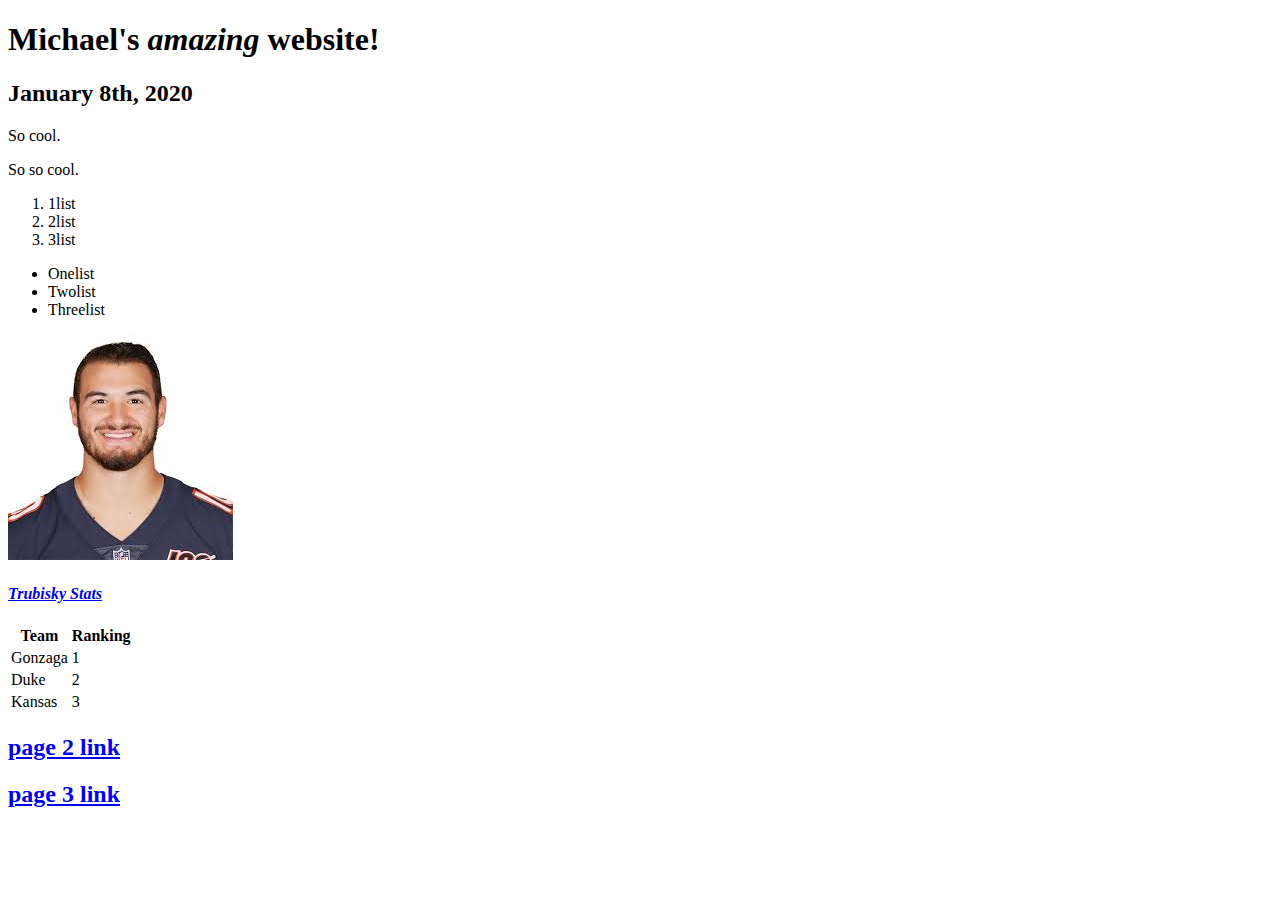
==== index.html @ f8ca289b "Initial commit" ====
<!DOCTYPE html>
<html>
<head>
    <title> Michael's Website </title>
</head>

<body>  
    <h1> 
        Michael's 
        <em>amazing</em> 
        website! 
    </h1>

    <h2>
        January 
        <strong>8th, </strong>
        2020 
    </h2> 

    <p>So cool. </p>
    <p>So so cool. </p>

    <ol> 
        <li> 1list </li>
        <li> 2list </li>
        <li> 3list </li> 
    </ol>

    <ul>
        <li>Onelist</li>
        <li>Twolist</li>
        <li>Threelist</li>
    </ul>

    <div>
        <img src="10gawd.jpg">    
    </div>

    <a href = https://www.espn.com/nfl/player/_/id/3039707/mitchell-trubisky> <h4><em>Trubisky Stats </em></h4></a>

    <table>
        <tr>
            <th>Team</th>
            <th>Ranking</th>
        </tr>
        <tr>
            <td>Gonzaga</td>
            <td>1</td>
        </tr>
        <tr>
            <td>Duke</td>
            <td>2</td>
        </tr>
        <tr>
            <td>Kansas</td>
            <td>3</td>
        </tr>
    </table>


    <a href = "pages/page2.html"> <h2>page 2 link</h2> </a>
    <a href = "pages/page3.html"> <h2> page 3 link </h2> </a>

</body>

</html>
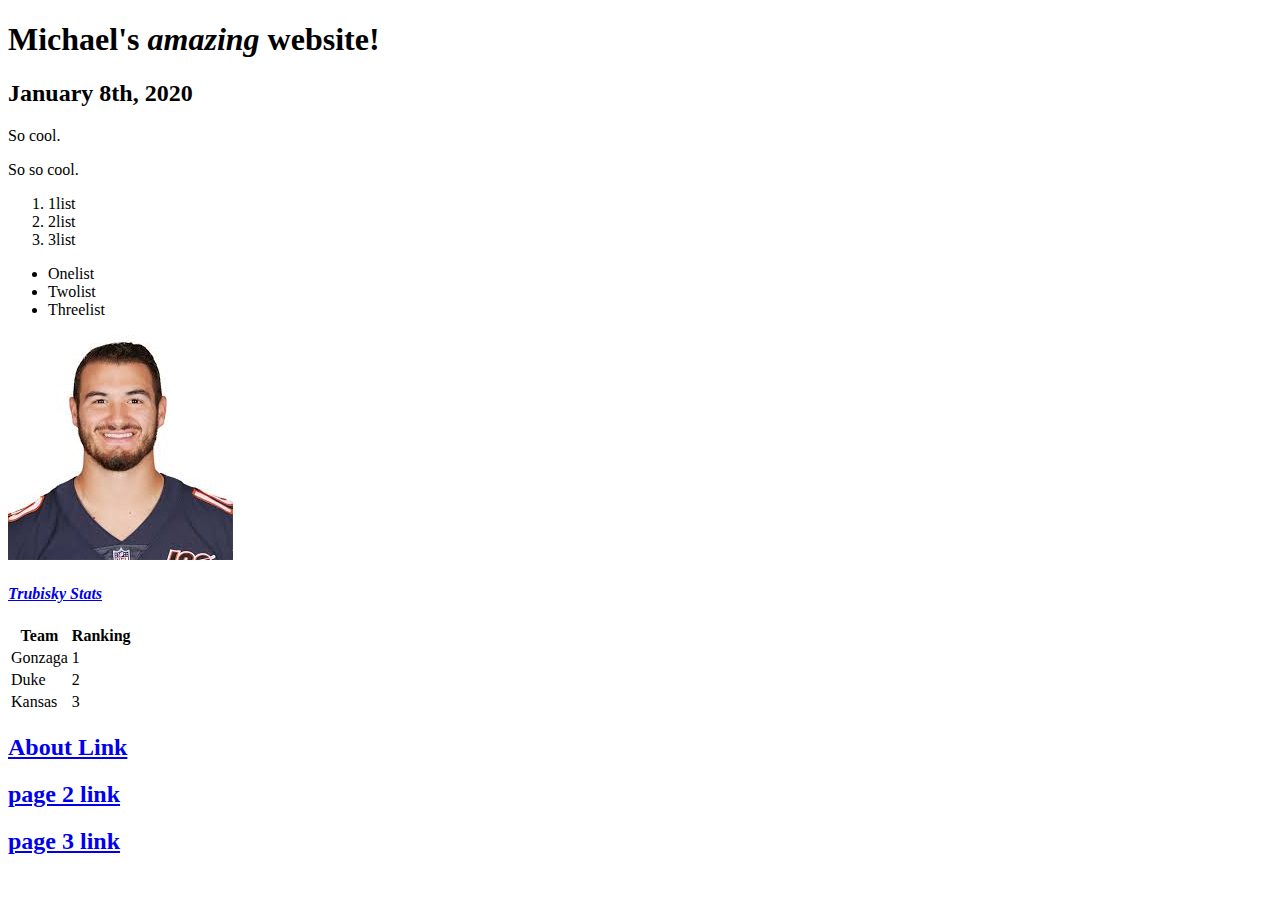
==== commit 7fe89050: "Fixed links, added about page" ====
--- a/index.html
+++ b/index.html
@@ -57,7 +57,7 @@
         </tr>
     </table>
 
-
+    <a href = "about.html"> <h2>About Link</h2> </a>
     <a href = "pages/page2.html"> <h2>page 2 link</h2> </a>
     <a href = "pages/page3.html"> <h2> page 3 link </h2> </a>
 
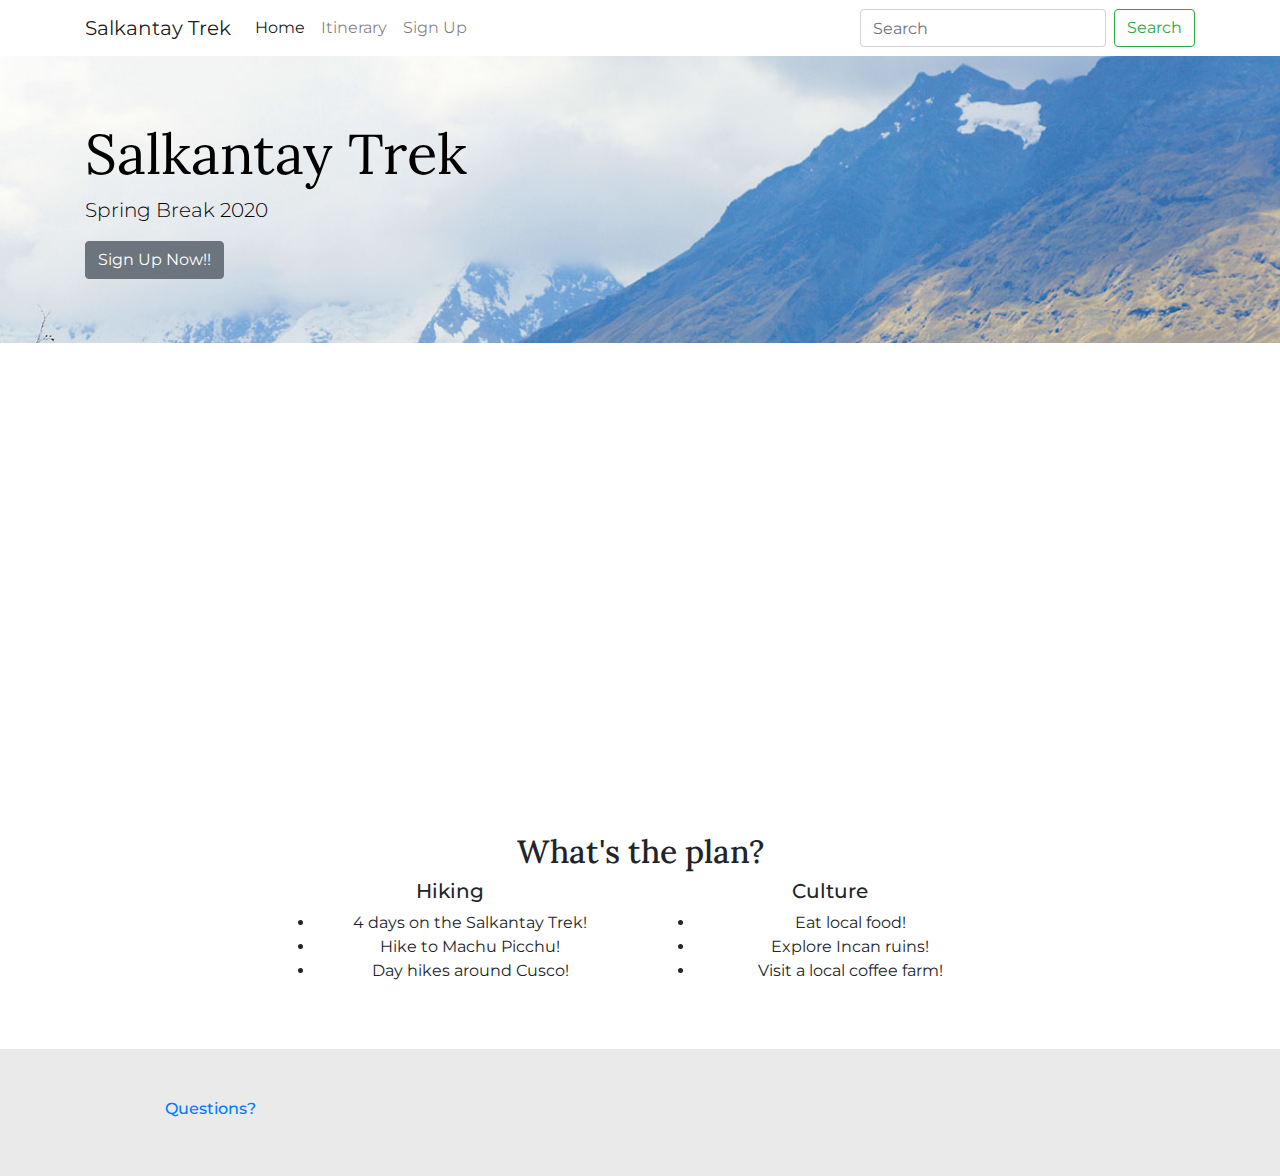
==== commit 887b698c: "Website for HW#1" ====
--- a/index.html
+++ b/index.html
@@ -1,66 +1,124 @@
-<!DOCTYPE html>
-<html>
+<!doctype html>
+<html lang="en">
 <head>
-    <title> Michael's Website </title>
+  <!-- Required meta tags -->
+  <meta charset="utf-8">
+  <meta name="viewport" content="width=device-width, initial-scale=1, shrink-to-fit=no">
+
+  <!-- Google Fonts -->
+  <link href="https://fonts.googleapis.com/css?family=Lora|Montserrat|Muli|Roboto&display=swap" rel="stylesheet">
+  
+  <!-- Font Awesome -->
+  <link rel="stylesheet" href="https://use.fontawesome.com/releases/v5.6.3/css/all.css" integrity="sha384-UHRtZLI+pbxtHCWp1t77Bi1L4ZtiqrqD80Kn4Z8NTSRyMA2Fd33n5dQ8lWUE00s/" crossorigin="anonymous">
+
+  <!-- Bootstrap CSS -->
+  <link rel="stylesheet" href="https://stackpath.bootstrapcdn.com/bootstrap/4.4.1/css/bootstrap.min.css" integrity="sha384-Vkoo8x4CGsO3+Hhxv8T/Q5PaXtkKtu6ug5TOeNV6gBiFeWPGFN9MuhOf23Q9Ifjh" crossorigin="anonymous">
+  
+  <!-- My CSS -->
+  <link rel="stylesheet" href="styles.css">
+
+  <title>Salkantay Trek!</title>
 </head>
 
-<body>  
-    <h1> 
-        Michael's 
-        <em>amazing</em> 
-        website! 
-    </h1>
+<body>
+  <nav class="navbar navbar-expand-md navbar-light sticky-top">
+    <div class="container">
+        <!-- <a class="navbar-brand" href="#">
+          <img src="K_RGB.png" class="d-inline-block align-middle">
+          KIEI-451
+        </a> -->
+      <a class="navbar-brand" href="index.html">
+        <i class="fas fa-mountain"></i>Salkantay Trek
+      </a>
+      <button class="navbar-toggler" type="button" data-toggle="collapse" data-target="#navbarNavAltMarkup" aria-controls="navbarNavAltMarkup" aria-expanded="false" aria-label="Toggle navigation">
+        <span class="navbar-toggler-icon"></span>
+      </button>
+      <div class="collapse navbar-collapse" id="navbarNavAltMarkup">
+          <!-- The "ml-auto" means - set the left margin as high as you can, automatically -->
+          <!-- This causes the links to move to the right -->
+          <!-- https://getbootstrap.com/docs/4.4/utilities/flex/#auto-margins -->
+        <div class="navbar-nav mr-auto">
+          <a class="nav-item nav-link active" href="index.html" >  Home <span class="sr-only">(current)</span></a>
+          <a class="nav-item nav-link" href="itinerary.html">Itinerary</a>
+          <a class="nav-item nav-link" href="signup.html">Sign Up</a>
+        </div>
+        <form class="form-inline my-2 my-lg-0">
+          <input class="form-control mr-sm-2" type="search" placeholder="Search" aria-label="Search">
+          <button class="btn btn-outline-success my-2 my-sm-0" type="submit">Search</button>
+        </form>
+      </div>
+    </div>
+  </nav>
 
-    <h2>
-        January 
-        <strong>8th, </strong>
-        2020 
-    </h2> 
+<!-- Jumbotron Code -->
 
-    <p>So cool. </p>
-    <p>So so cool. </p>
+  <div class="jumbotron jumbotron-fluid">
+    <div class="container">
+      <h1 class="display-4">Salkantay Trek</h1>
+      <p class="lead"> Spring Break 2020 </p>
+      <a class="btn btn-secondary btn-md btn-center" href="signup.html" role="button"> Sign Up Now!! </a>
+    </div>
+  </div>
 
-    <ol> 
-        <li> 1list </li>
-        <li> 2list </li>
-        <li> 3list </li> 
-    </ol>
-
-    <ul>
-        <li>Onelist</li>
-        <li>Twolist</li>
-        <li>Threelist</li>
-    </ul>
-
-    <div>
-        <img src="10gawd.jpg">    
+<!-- Embedded Video -->
+    <div class="container video">
+      <div class="row">
+        <div class="col-md-2"></div>
+        <div class="embed-responsive embed-responsive-16by9 col-md-8 text-center">
+            <iframe class="embed-responsive-item" src="https://www.youtube.com/embed/tnZgTtolS4g?rel=0" allowfullscreen></iframe>
+        </div>
+        <div class="col-md-2"></div>
+      </div>
     </div>
 
-    <a href = https://www.espn.com/nfl/player/_/id/3039707/mitchell-trubisky> <h4><em>Trubisky Stats </em></h4></a>
+<!-- Primary Content -->
+    <div class="container maincontent">
+      <div class="row">
+        <div class="col text-center">
+          <h2> What's the plan? </h2>
+        </div>
+      </div>
+      <div class = "row text-center">
+        <div class = "col-2"></div>
+        <div class="col-md-4">
+            <h5>Hiking</h5>
+            <ul>
+              <li> 4 days on the Salkantay Trek! </li>
+              <li> Hike to Machu Picchu! </li>
+              <li> Day hikes around Cusco! </li>
+            </ul>
+          </div>
+          <div class = "col-md-4">
+            <h5>Culture</h5>
+            <ul>
+              <li> Eat local food! </li>
+              <li> Explore Incan ruins!</li>
+              <li> Visit a local coffee farm! </li>
+            </ul>
+          </div>
+          <div class = "col-2"></div>
+      </div>
 
-    <table>
-        <tr>
-            <th>Team</th>
-            <th>Ranking</th>
-        </tr>
-        <tr>
-            <td>Gonzaga</td>
-            <td>1</td>
-        </tr>
-        <tr>
-            <td>Duke</td>
-            <td>2</td>
-        </tr>
-        <tr>
-            <td>Kansas</td>
-            <td>3</td>
-        </tr>
-    </table>
+<!-- footer -->
+    </div>
+    <div class="footer">
+      <div class="container questions">
+        <div class = "row">
+          <div class = "col-md-1">
+            <i class="fas fa-hiking fa-4x"></i>
+          </div>
+          <a href = "mailto:fake-email-address@kellogg.northwestern.edu?">
+             <h6> Questions? </h6>
+          </a>
+        </div>
+      </div>
+    </div>
 
-    <a href = "about.html"> <h2>About Link</h2> </a>
-    <a href = "pages/page2.html"> <h2>page 2 link</h2> </a>
-    <a href = "pages/page3.html"> <h2> page 3 link </h2> </a>
 
+  <!-- Optional JavaScript -->
+  <!-- jQuery first, then Popper.js, then Bootstrap JS -->
+  <script src="https://code.jquery.com/jquery-3.4.1.slim.min.js" integrity="sha384-J6qa4849blE2+poT4WnyKhv5vZF5SrPo0iEjwBvKU7imGFAV0wwj1yYfoRSJoZ+n" crossorigin="anonymous"></script>
+  <script src="https://cdn.jsdelivr.net/npm/popper.js@1.16.0/dist/umd/popper.min.js" integrity="sha384-Q6E9RHvbIyZFJoft+2mJbHaEWldlvI9IOYy5n3zV9zzTtmI3UksdQRVvoxMfooAo" crossorigin="anonymous"></script>
+  <script src="https://stackpath.bootstrapcdn.com/bootstrap/4.4.1/js/bootstrap.min.js" integrity="sha384-wfSDF2E50Y2D1uUdj0O3uMBJnjuUD4Ih7YwaYd1iqfktj0Uod8GCExl3Og8ifwB6" crossorigin="anonymous"></script>
 </body>
-
 </html>--- a/styles.css
+++ b/styles.css
@@ -0,0 +1,54 @@
+body {
+    font-family: 'Montserrat', sans-serif;
+}
+
+.display-4 {
+    font-family: 'Lora', serif;
+}
+h1 {
+    font-family: 'Lora', serif;
+}
+
+h2 {
+    font-family: 'Lora', serif;
+}
+
+.navbar {
+    background-color: white;
+}
+.container.video {
+    margin-bottom: 30px;
+}
+
+.maincontent {
+    margin-bottom: 50px;
+}
+
+.jumbotron {
+    /* Background */
+    background-attachment: fixed;
+    background-image: url(Salkantay-trek-hike-horses-kusa-treks.jpg);
+    background-repeat: no-repeat;
+    background-size: cover;
+  
+    /* Fonts */
+    /* The text-shadow helps the white text stand out better on a darker background */
+    color: black;
+  }
+  .jumbotron.jumbotron-signup {
+    /* Background */
+    background-attachment: fixed;
+    background-image: url(Salkantay-trek-hike-horses-kusa-treks.jpg);
+    background-repeat: no-repeat;
+    background-size: cover;
+  
+    /* Fonts */
+    /* The text-shadow helps the white text stand out better on a darker background */
+    color: black;
+  }
+
+  .footer {
+    background-color: #eaeaea;
+    padding-top: 50px;
+    padding-bottom: 50px;
+  }